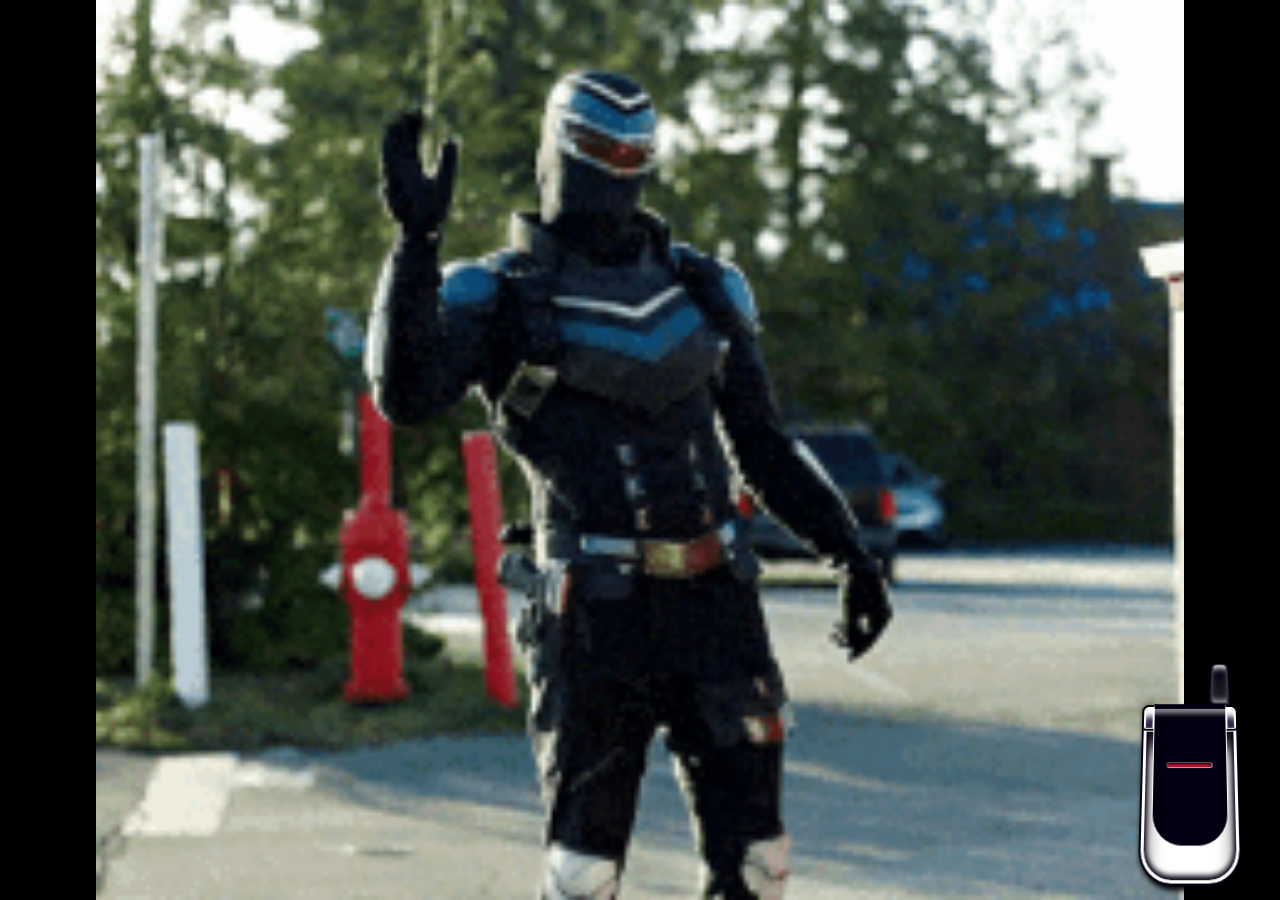
==== index.html @ e958bd96 "Update index.html" ====
<!DOCTYPE html>
<html lang="es">
<head>
    <meta charset="UTF-8">
    <meta name="viewport" content="width=device-width, initial-scale=1.0">
    <title>El paraíso de Veronica</title>
    <link rel="stylesheet" href="css/styles.css">
</head>
<body class="theme-gothic">

    <!-- Splash Screen -->
    <div id="splash-screen">
        <!-- REEMPLAZA ESTO CON TU PROPIO GIF/IMAGEN -->
        <img src="screen.gif" alt="Splash">
    </div>

    <!-- Fondo Aura Dinámica -->
    <div class="aura-bg"></div>
    <!-- Canvas para Estrellas Neón -->
    <canvas id="star-canvas"></canvas>

    <!-- Audio en Loop -->
    <audio id="audio-player" loop autoplay>
        <!-- REEMPLAZA ESTO CON TU PROPIA CANCIÓN -->
        <source src="background.mp3" type="audio/mpeg">
    </audio>

    <!-- Header -->
    <header>
        <div class="header-left">
            <button id="menu-btn" class="icon-btn">☰</button>
        </div>
        <div class="logo-container">
            <!-- REEMPLAZA ESTO CON TU LOGO -->
            <img src="logo.png" alt="Logo">
        </div>
        <div class="header-right">
            <button id="search-btn" class="icon-btn">🔍</button>
            <button id="settings-btn" class="icon-btn">⚙️</button>
            
            <!-- Dropdown Buscador -->
            <div id="search-dropdown" class="dropdown">
                <input type="text" id="search-input" placeholder="Buscar entradas...">
                <div id="search-results"></div>
            </div>

            <!-- Dropdown Configuración -->
            <div id="settings-dropdown" class="dropdown">
                <button class="theme-btn" data-theme="gothic">Tema Gótico (Default)</button>
                <button class="theme-btn" data-theme="green">Tema Verde y Beige</button>
                <button class="theme-btn" data-theme="celeste">Tema Celeste y Rojo</button>
                <button class="theme-btn" data-theme="matrix">Tema Matrix (AMOLED)</button>
            </div>
        </div>
    </header>

    <!-- Menú Lateral -->
    <nav id="side-menu">
        <a href="#" id="close-menu" style="position:absolute; top:15px; right:15px;">✖</a>
        <a href="sobre-veronica.html">Sobre Veronica</a>
        <a href="contacto.html">Contacto</a>
        <a href="links-utiles.html">Links útiles</a>
    </nav>

    <!-- Contenido Principal (Blog) -->
    <main class="dashboard">
        <!-- Entrada 1 CON Imagen -->
        <a href="entrada-1.html" class="blog-card">
            <img src="https://images.unsplash.com/photo-1525310072745-f49212b5ac6d?q=80&w=1000&auto=format&fit=crop" alt="Imagen de la entrada">
            <h2>Mi primer entrada con imagen</h2>
            <p>Esta es una descripción de prueba. Mostrando cómo se adapta el diseño cuando se incluye una imagen grande en la parte superior de la tarjeta de glassmorphism.</p>
        </a>

        <!-- Entrada 2 SIN Imagen -->
        <a href="entrada-2.html" class="blog-card">
            <h2>Pensamientos sin imagen</h2>
            <p>Aquí puedes ver cómo se ve la tarjeta cuando no hay imagen. El texto fluye perfectamente, manteniendo la jerarquía visual y el espaciado armonioso. Las tarjetas flotan suavemente sobre el fondo dinámico.</p>
        </a>
    </main>

    <!-- MINI CELU VERO -->
    <div id="vero">
        <div class="openopen" id="topscreen">
            <a class="openphone" href="#front"></a>
            <div class="screenframe">
                <p><img src="" alt="Screen image"/></p>
            </div>
        </div>
        <div id="keyboard">
            <div class="divisorsor"></div>
            <a class="openphone" href="#front"></a>
            <div class="decoratione">
                <p>◜ ◝</p>
                <p>◟ ◞</p>
            </div>
            <div class="rowrowro" id="thefirsty">
                <p>1</p><p>2</p><p>3</p>
            </div>
            <div class="rowrowro">
                <p>4</p><p>5</p><p>6</p>
            </div>
            <div class="rowrowro">
                <p>7</p><p>8</p><p>9</p>
            </div>
            <div class="rowrowro">
                <p>*</p><p>0</p><p>#</p>
            </div>
            <div class="sillyring">
                <div><span></span></div>
            </div>
        </div>
        <div class="openopen" id="front">
            <a class="openphone" href="#topscreen"></a>
            <div class="labelidk"></div>
        </div>
        <div id="antenna"></div>
    </div>

    <!-- Scripts -->
    <script src="js/posts-data.js"></script>
    <script src="js/main.js"></script>
</body>
</html>
---- css/styles.css ----
/* === Reset y Variables Base === */
:root {
    --bg-color: #343339;
    --text-color: #ffffff;
    --glass-bg: rgba(255, 255, 255, 0.05);
    --glass-border: rgba(255, 255, 255, 0.1);
    --aura-color-1: #1a1a1a;
    --aura-color-2: #2c2c2c;
    --font-main: 'Helvetica', 'Arial', sans-serif;
    --description-color: #b0b0b0;
}

/* Tema 1: Gótico Gris (Default) */
body.theme-gothic {
    --bg-color: #343339;
    --text-color: #ffffff;
    --aura-color-1: #1a1a1a;
    --aura-color-2: #4a4a4a;
    --glass-bg: rgba(255, 255, 255, 0.05);
    --glass-border: rgba(255, 255, 255, 0.1);
    --font-main: 'Helvetica', sans-serif;
    --description-color: #b0b0b0;
}

/* Tema 2: Beige y Verde */
body.theme-green {
    --bg-color: #3d4d2e;
    --text-color: #f5f5dc; /* Beige */
    --aura-color-1: #2a3820;
    --aura-color-2: #5a7340;
    --glass-bg: rgba(245, 245, 220, 0.05);
    --glass-border: rgba(245, 245, 220, 0.2);
    --font-main: 'Helvetica', sans-serif;
    --description-color: #d4d4b0;
}

/* Tema 3: Celeste y Rojo */
body.theme-celeste {
    --bg-color: #00758a;
    --text-color: #ffffff;
    --aura-color-1: #7d0000;
    --aura-color-2: #0099b3;
    --glass-bg: rgba(255, 255, 255, 0.08);
    --glass-border: rgba(255, 255, 255, 0.2);
    --font-main: 'Helvetica', sans-serif;
    --description-color: #e0e0e0;
}

/* Tema 4: AMOLED Matrix */
body.theme-matrix {
    --bg-color: #000000;
    --text-color: #00ff00;
    --aura-color-1: #001500;
    --aura-color-2: #003300;
    --glass-bg: rgba(0, 255, 0, 0.03);
    --glass-border: rgba(0, 255, 0, 0.3);
    --font-main: 'Courier New', monospace;
    --description-color: #00cc00;
}

* {
    box-sizing: border-box;
    margin: 0;
    padding: 0;
}

body {
    background-color: var(--bg-color);
    color: var(--text-color);
    font-family: var(--font-main);
    min-height: 100vh;
    overflow-x: hidden;
    transition: background-color 0.5s ease, color 0.5s ease;
}

/* === Fondo Aura Dinámica === */
.aura-bg {
    position: fixed;
    top: 0;
    left: 0;
    width: 100%;
    height: 100%;
    z-index: -1;
    background: radial-gradient(circle at 20% 30%, var(--aura-color-1), transparent 40%),
                radial-gradient(circle at 80% 70%, var(--aura-color-2), transparent 40%),
                var(--bg-color);
    background-size: 200% 200%;
    animation: auraMove 15s ease-in-out infinite alternate;
}

@keyframes auraMove {
    0% { background-position: 0% 0%; }
    100% { background-position: 100% 100%; }
}

/* === Splash Screen === */
#splash-screen {
    position: fixed;
    inset: 0;
    background: #000;
    z-index: 9999;
    display: flex;
    justify-content: center;
    align-items: center;
    transition: opacity 1s ease;
}
#splash-screen img {
    width: 100%;
    max-width: 100vw;
    max-height: 100vh;
    object-fit: contain;
}
#splash-screen.hidden {
    opacity: 0;
    pointer-events: none;
}

/* === Header y Navegación === */
header {
    position: sticky;
    top: 0;
    z-index: 1000;
    display: flex;
    justify-content: space-between;
    align-items: center;
    padding: 15px 30px;
    background: var(--glass-bg);
    backdrop-filter: blur(12px);
    -webkit-backdrop-filter: blur(12px);
    border-bottom: 1px solid var(--glass-border);
}

.header-left, .header-right {
    flex: 1;
    display: flex;
    align-items: center;
}
.header-right {
    justify-content: flex-end;
    gap: 15px;
}

.logo-container {
    flex: 0;
    text-align: center;
}
.logo-container img {
    max-height: 60px;
    width: auto;
}

/* Iconos Hamburguesa, Lupa, Engranaje */
.icon-btn {
    background: none;
    border: none;
    color: var(--text-color);
    font-size: 24px;
    cursor: pointer;
    padding: 10px;
    transition: transform 0.2s;
}
.icon-btn:hover { transform: scale(1.1); }

/* Menú Desplegable */
#side-menu {
    position: fixed;
    top: 0;
    left: -250px;
    width: 250px;
    height: 100%;
    background: var(--glass-bg);
    backdrop-filter: blur(15px);
    border-right: 1px solid var(--glass-border);
    z-index: 1001;
    transition: left 0.3s ease;
    padding-top: 80px;
    display: flex;
    flex-direction: column;
}
#side-menu.open { left: 0; }
#side-menu a {
    color: var(--text-color);
    text-decoration: none;
    padding: 15px 25px;
    font-size: 18px;
    transition: background 0.2s;
}
#side-menu a:hover { background: rgba(255,255,255,0.1); }

/* Buscador y Config (Dropdowns) */
.dropdown {
    position: absolute;
    top: 70px;
    right: 20px;
    background: var(--glass-bg);
    backdrop-filter: blur(15px);
    border: 1px solid var(--glass-border);
    border-radius: 8px;
    padding: 15px;
    display: none;
    min-width: 250px;
    z-index: 1002;
}
.dropdown.show { display: block; }

#search-input {
    width: 100%;
    padding: 8px;
    background: rgba(0,0,0,0.2);
    border: 1px solid var(--glass-border);
    color: var(--text-color);
    font-family: var(--font-main);
}
#search-results { margin-top: 10px; }
#search-results a {
    display: block;
    color: var(--text-color);
    text-decoration: none;
    padding: 5px 0;
    border-bottom: 1px solid var(--glass-border);
}

.theme-btn {
    display: block;
    width: 100%;
    padding: 8px;
    margin-bottom: 5px;
    background: rgba(0,0,0,0.2);
    color: var(--text-color);
    border: 1px solid var(--glass-border);
    cursor: pointer;
    text-align: left;
    font-family: var(--font-main);
}

/* === Contenido del Blog (Dashboard) === */
main {
    max-width: 800px;
    margin: 0 auto;
    padding: 40px 20px 150px;
    display: flex;
    flex-direction: column;
    gap: 30px;
}

.blog-card {
    background: var(--glass-bg);
    backdrop-filter: blur(12px);
    border: 1px solid var(--glass-border);
    border-radius: 15px;
    padding: 25px;
    transition: transform 0.3s ease, box-shadow 0.3s ease, border-color 0.3s ease;
    text-decoration: none;
    color: inherit;
    display: block;
}
.blog-card:hover {
    transform: translateY(-5px);
    box-shadow: 0 10px 20px rgba(0,0,0,0.3);
    border-color: var(--text-color);
}
.blog-card h2 {
    font-size: 28px;
    margin-bottom: 10px;
    color: var(--text-color);
}
.blog-card p {
    color: var(--description-color);
    line-height: 1.6;
}
.blog-card img {
    width: 100%;
    height: 250px;
    object-fit: cover;
    border-radius: 12px;
    margin-bottom: 15px;
}

/* Estrellas de neón (Canvas) */
#star-canvas {
    position: fixed;
    top: 0;
    left: 0;
    width: 100%;
    height: 100%;
    z-index: -1;
    pointer-events: none;
}

/* Gifs flotantes Y2K */
.floating-gif {
    position: fixed;
    width: 80px;
    height: auto;
    z-index: 999;
    pointer-events: none;
    opacity: 0;
    transition: opacity 1s ease;
}
.floating-gif.show { opacity: 0.8; }

/* Audio player */
#audio-player {
    display: none;
}

/* === Páginas estáticas (Sobre, Contacto, etc) === */
.page-content {
    background: var(--glass-bg);
    backdrop-filter: blur(12px);
    border: 1px solid var(--glass-border);
    border-radius: 15px;
    padding: 30px;
    margin-top: 20px;
}
.back-btn {
    color: var(--text-color);
    text-decoration: none;
    margin-bottom: 20px;
    display: inline-block;
}

/* === MINI CELU VERO (Proporcionado por el usuario) === */
:root {
    --image: url('AQUI_PONES_TU_URL_DE_IMAGEN');
    --veroblue: #040011;
    --verosteel: #323238;
}
#vero a:hover { background: transparent !important; }
#vero * { text-shadow: none; box-sizing: content-box; }
#vero #keyboard p { margin: 0px !important; }
#vero {
    z-index: 999999;
    box-sizing: border-box;
    width: 100px;
    height: 340px;
    position: fixed;
    bottom: 20px;
    right: 40px;
    display: flex;
    flex-direction: column;
    justify-content: flex-end;
    align-items: center;
    color: red;
    gap: 10px;
    border-radius: 30px;
}
#front:after, #front:before { width: 7px; background: #2b2442; top: -3px; outline: black solid 2px; content: ""; display: block; }
#front, #topscreen { width: calc(100% - 10px); }
#keyboard, .openphone { z-index: 999; position: absolute; }
#keyboard, .openopen:not(:target) { visibility: hidden; }
#keyboard, #topscreen { background: linear-gradient(30deg, var(--verosteel) 40%, var(--veroblue) 200%); outline: 2px solid var(--veroblue); transform: perspective(300px) rotateX(10deg) scale(.95); box-shadow: 2px 3px 5px 3px #000; }
#front .labelidk:before, .screenframe:before { height: 20px; background: url(data:==) center/contain no-repeat; }
#front { height: 165px; margin-bottom: 2px; background: #fff; border-radius: 5px 5px 30px 30px; box-shadow: 2px 3px 5px 3px #000, 0 40px 20px -2px var(--veroblue) inset, 0 -2px 5px 2px var(--veroblue) inset; outline: 2px solid var(--veroblue); border: 3px solid #fff; position: relative; transform: perspective(300px) rotateX(10deg) scale(.95); transform-origin: top center; visibility: visible; }
#front:before { height: 20px; position: absolute; left: -3px; border: 2px solid #fff; border-bottom: 1px solid #fff; border-radius: 5px 0 0 2px; box-shadow: 0 12px 6px -4px #fff inset, 2px 3px 0 0 #fff; }
#front:after { height: 20px; position: absolute; right: -3px; border: 2px solid #fff; border-bottom: 1px solid #fff; border-radius: 0 5px 2px 0; box-shadow: 0 12px 6px -4px #fff inset, -2px 3px 0 0 #fff; }
#front .labelidk { height: 82%; width: 82%; margin: auto; border-radius: 0 0 30px 30px; border: 1px solid #fff; border-top: 5px solid var(--veroblue); box-shadow: 0 10px 5px -5px rgba(255,255,255,.522) inset; background: var(--veroblue); position: relative; top: -6px; z-index: 2; }
#front .labelidk:after, #front .labelidk:before, #topscreen:before { position: absolute; left: 0; right: 0; }
#front .labelidk:before { content: ""; display: block; top: 0; bottom: 50px; margin: auto; width: 44px; }
#front .labelidk:after, .screenframe:before { width: 45px; display: block; content: ""; margin: auto; }
#front .labelidk:after { top: 0; bottom: 20px; height: 4px; background: #cb0c2d; border-radius: 5px; border: 1px inset #a9a9a9; box-shadow: -1px 1px 2px var(--veroblue) inset; }
#topscreen { height: 150px; border-radius: 30px 30px 5px 5px; border-top: 2px solid gray; border-right: 1px solid gray; border-bottom: 2px solid #1f1f23; border-left: 1px solid #1f1f23; position: relative; transform-origin: top center; z-index: 99999; }
#topscreen:before { content: "_"; top: 10px; margin: auto; color: transparent; text-shadow: 0 -3px 0 #000; font-family: arial; white-space: nowrap; font-size: 10px; text-align: left; text-indent: 13px; line-height: 0; background: #fff; border-radius: 5px; display: block; width: 20px; height: 3px; border: 2px solid gray; box-shadow: 0 3px 2px #d3d3d3 inset; outline: white solid 1px; }
.openopen:target { visibility: visible; }
:has(:target:is(#topscreen)) #front { visibility: hidden; }
:has(:target:is(#topscreen)) #keyboard { visibility: visible; }
#antenna { width: 13px; height: 48px; background: var(--verosteel); position: absolute !important; bottom: 172px; right: 12px; border-radius: 5px 5px 0; box-shadow: 2px 3px 5px 3px #000, 0 -10px 10px -10px #fff inset, 0 10px 10px -6px #fff inset, 0 20px 20px 0 var(--veroblue) inset; outline: 2px solid var(--veroblue); border: 2px solid var(--verosteel); transform: perspective(150px) rotateX(40deg); z-index: -1; }
.openphone { display: block; height: 103%; background: 0 0; width: 106%; top: -6px; right: -3px; margin: 0; padding: 0; text-decoration: none; border-radius: 0 0 30px 30px; }
#keyboard { height: 165px; margin-bottom: 4px; width: calc(100% - 8px); border-radius: 5px 5px 30px 30px; border: 2px solid #1f1f23; transform-origin: top center; }
.screenframe { width: 88%; height: 80%; background: var(--veroblue); margin: 30px auto; border-radius: 20px 20px 15px 15px; box-shadow: 3px 0 15px -5px #4e4e5a inset; border-inline: 1px inset var(--verosteel); }
.screenframe:before { padding-top: 10px; text-align: center; }
.screenframe p { background: #000; box-shadow: 2px -2px 10px rgba(255,255,255,.8) inset; width: 63px; height: 68px; border: 1px outset gray; margin: auto !important; padding: 2px; border-radius: 5px; }
.screenframe img { width: 100% !important; height: 100% !important; object-fit: cover; border-radius: 2px; position: relative; }
.screenframe img::before { content: ""; position: absolute; top: 0; left: 0; bottom: 0; right: 0; height: 100%; width: 100%; background: url(https://images2.imgbox.com/90/69/pI2sVOjT_o.png) center center/contain no-repeat #fff; }
.screenframe:after { display: block; position: relative; content: ""; width: 92%; margin: auto; height: 10px; background: var(--verosteel); bottom: -5px; border-radius: 8px 8px 0 0; border-bottom: solid var(--veroblue) 8px; outline: black solid 1px; }
.divisorsor:after, .divisorsor:before { content: ""; width: 10px; height: 20px; background: #2b2442; top: -3px; border-bottom: 1px solid #000; position: absolute; outline: black solid 1px; display: block; }
.divisorsor { width: 100%; height: 5px; border-bottom: solid var(--veroblue) 12px; }
.divisorsor:before { left: -3px; border: 1px solid #000; border-radius: 5px 0 0 2px; box-shadow: 0 12px 6px -4px #fff inset, 1px 6px 0 0 var(--veroblue); }
.divisorsor:after { right: -3px; border: 1px solid #000; border-radius: 0 5px 2px 0; box-shadow: 0 12px 6px -4px #fff inset, -1px 6px 0 0 var(--veroblue); }
#vero .screenframe img { content: var(--image); }
.sillyring { height: 32px; width: 44px; background: linear-gradient(40deg, #fff 0, #282828 40%, #fff 60%, #fff 100%); outline: black solid 1px; border: 1px solid #fff; border-radius: 20px; margin: 33px auto; padding: 6px; position: absolute; inset: 0; }
.sillyring div { width: 95%; height: calc(95% - 8px); border-top: 1px solid #fff; background: linear-gradient(30deg, var(--veroblue) 50%, #fff 120%); border-radius: 14px; padding-top: 10px; }
.sillyring div span { display: block; width: calc(60% - 10px); height: 50%; margin: auto; background: silver; border-radius: 4px; outline: gray solid 3px; box-shadow: -1px 1px 1px 1px #000 inset, 0 0 0 3.5px #fff; }
.decoratione { width: 105%; max-width: 105% !important; height: 30px; background: 0 0; position: absolute; margin-top: 9px; left: -2px; border-top: 1px solid var(--veroblue); border-bottom: 2px solid var(--veroblue); text-align: center; white-space: nowrap; word-spacing: 35px; font-size: 26px !important; font-weight: 700; color: #599399; }
.decoratione p:last-child:first-letter { color: #1d6145; }
.decoratione p { text-shadow: none !important; position: relative; margin: 0 !important; line-height: 30px; font-family: arial; font-size: 26px !important; }
.decoratione p:last-child { line-height: 30px; color: #893728; }
.decoratione p:last-child:after { content: "."; font-size: 15px; position: absolute; right: 10px; bottom: 2px; }
.decoratione p:last-child:before { content: "O"; font-size: 7px; position: absolute; right: 6px; bottom: 7px; }
.rowrowro { width: 90%; margin: auto auto 3px; height: 11px; background: #fff; display: flex; padding: 1px; padding-inline: 2px; border-radius: 5px 5px 10px 10px; outline: black solid 1px; }
.rowrowro#thefirsty { margin-top: 70px; padding-top: 2px; }
.rowrowro p { width: 20px; background: var(--verosteel); display: inline-block; flex: 1; margin: 0 !important; text-align: center; color: #fff; font-family: Calibri; font-size: 8px !important; line-height: 6px; box-shadow: 0 1px 2px #000 inset; }
.rowrowro:nth-child(4) p:first-child:after { content: " o_o"; color: #fff; font-size: 5px; letter-spacing: -1px; margin-left: 3px; }
.rowrowro:nth-child(4) p:nth-child(2):after { content: " abc"; color: #fff; font-size: 5px; margin-left: 3px; }
.rowrowro:nth-child(4) p:last-child:before { content: "def "; color: #fff; font-size: 5px; margin-right: 3px; }
.rowrowro:nth-child(5) p:first-child:after { content: " ghi"; color: #fff; font-size: 5px; margin-left: 3px; }
.rowrowro:nth-child(5) p:nth-child(2):after { content: " jkl"; color: #fff; font-size: 5px; margin-left: 3px; }
.rowrowro:nth-child(5) p:last-child:before { content: "mno "; color: #fff; font-size: 5px; margin-right: 3px; }
.rowrowro:nth-child(6) p:first-child:after { content: "pqrs"; color: #fff; font-size: 5px; }
.rowrowro:nth-child(6) p:nth-child(2):after { content: " tuv"; color: #fff; font-size: 5px; margin-left: 3px; }
.rowrowro:nth-child(6) p:last-child:before { content: "wxyz "; color: #fff; font-size: 5px; margin-right: 2px; }
.rowrowro:nth-child(7) p:first-child:after { content: " +"; color: #fff; font-size: 5px; margin-left: 1px; }
.rowrowro:nth-child(7) p:nth-child(2):after { display: inline-block; content: "⏘"; color: #fff; font-size: 5px; margin-left: 3px; transform: translateY(1px); }
.rowrowro:nth-child(7) p:last-child:before { content: "⌂ "; color: #fff; font-size: 4px; margin-right: 3px; }
.rowrowro p:nth-child(2) { border-radius: 0; border: 1px solid var(--veroblue); border-block: 2px solid var(--veroblue); }
.rowrowro p:first-child { border-radius: 5px 0 0 10px; border: 2px solid var(--veroblue); border-right: 0px solid var(--veroblue); }
.rowrowro p:last-child { border-radius: 0 5px 10px 0; border: 2px solid var(--veroblue); border-left: 0 solid var(--veroblue); }
#keyboard:after { content: "ˊˋ"; display: block; color: var(--verosteel); text-align: left; width: 100%; margin-top: -27px; font-family: Arial; font-size: 35px !important; transform: scale(-1) translateX(6px); letter-spacing: 55px; text-shadow: 0 0 1px var(--veroblue), 0 0 1px var(--veroblue), 0 0 1px var(--veroblue), 0 0 1px var(--veroblue), 0 0 1px var(--veroblue), 0 0 1px var(--veroblue), 0 0 1px var(--veroblue); }
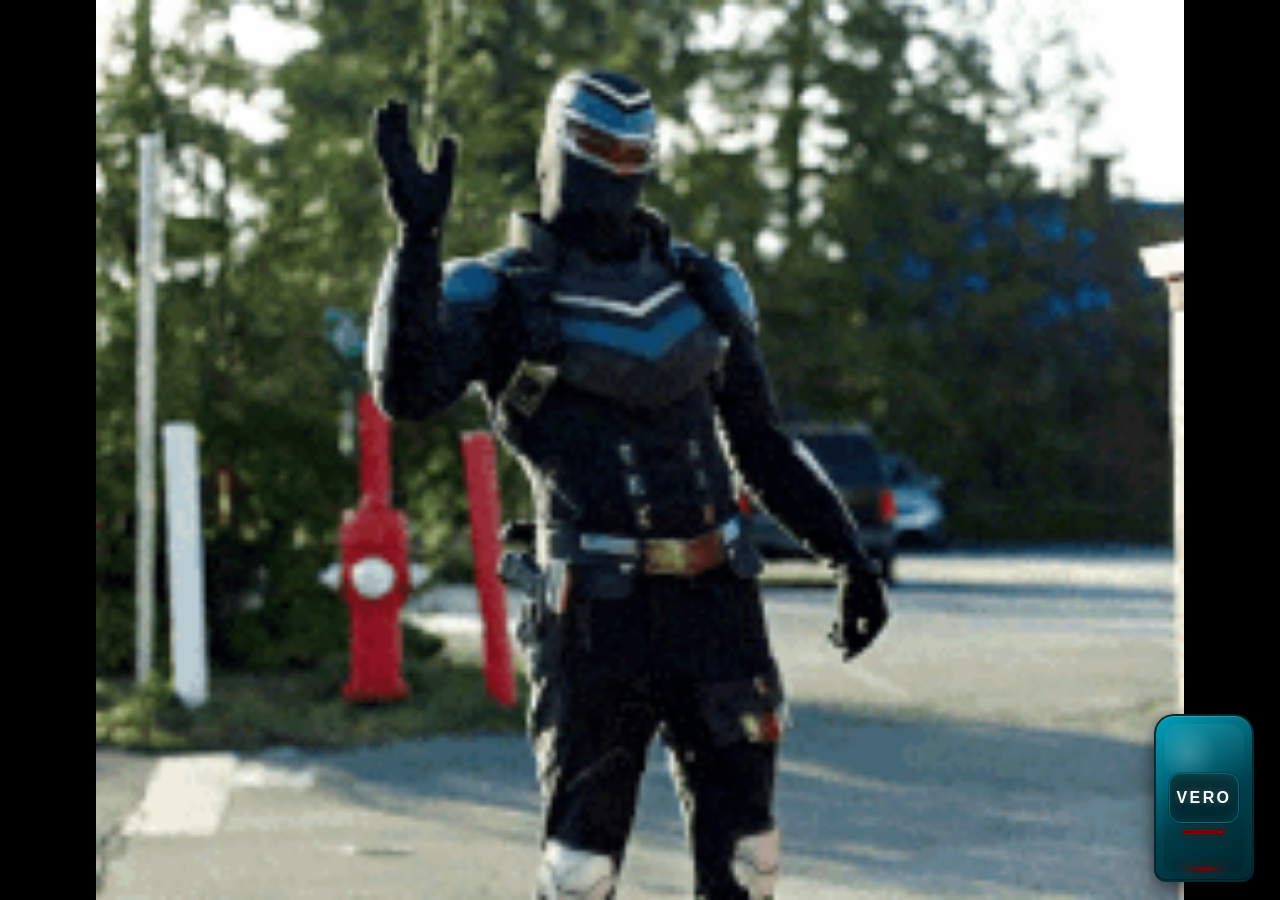
==== commit 65c747f8: "Update index.html" ====
--- a/index.html
+++ b/index.html
@@ -10,7 +10,6 @@
 
     <!-- Splash Screen -->
     <div id="splash-screen">
-        <!-- REEMPLAZA ESTO CON TU PROPIO GIF/IMAGEN -->
         <img src="screen.gif" alt="Splash">
     </div>
 
@@ -21,7 +20,6 @@
 
     <!-- Audio en Loop -->
     <audio id="audio-player" loop autoplay>
-        <!-- REEMPLAZA ESTO CON TU PROPIA CANCIÓN -->
         <source src="background.mp3" type="audio/mpeg">
     </audio>
 
@@ -31,13 +29,16 @@
             <button id="menu-btn" class="icon-btn">☰</button>
         </div>
         <div class="logo-container">
-            <!-- REEMPLAZA ESTO CON TU LOGO -->
             <img src="logo.png" alt="Logo">
         </div>
         <div class="header-right">
-            <button id="search-btn" class="icon-btn">🔍</button>
-            <button id="settings-btn" class="icon-btn">⚙️</button>
-            
+            <button id="search-btn" class="icon-btn">
+                <svg xmlns="http://www.w3.org/2000/svg" width="24" height="24" viewBox="0 0 24 24" fill="none" stroke="currentColor" stroke-width="2.5" stroke-linecap="round" stroke-linejoin="round"><circle cx="11" cy="11" r="8"></circle><line x1="21" y1="21" x2="16.65" y2="16.65"></line></svg>
+            </button>
+            <button id="settings-btn" class="icon-btn">
+                <svg xmlns="http://www.w3.org/2000/svg" width="24" height="24" viewBox="0 0 24 24" fill="none" stroke="currentColor" stroke-width="2.5" stroke-linecap="round" stroke-linejoin="round"><circle cx="12" cy="12" r="3"></circle><path d="M19.4 15a1.65 1.65 0 0 0 .33 1.82l.06.06a2 2 0 0 1 0 2.83 2 2 0 0 1-2.83 0l-.06-.06a1.65 1.65 0 0 0-1.82-.33 1.65 1.65 0 0 0-1 1.51V21a2 2 0 0 1-2 2 2 2 0 0 1-2-2v-.09A1.65 1.65 0 0 0 9 19.4a1.65 1.65 0 0 0-1.82.33l-.06.06a2 2 0 0 1-2.83 0 2 2 0 0 1 0-2.83l.06-.06a1.65 1.65 0 0 0 .33-1.82 1.65 1.65 0 0 0-1.51-1H3a2 2 0 0 1-2-2 2 2 0 0 1 2-2h.09A1.65 1.65 0 0 0 4.6 9a1.65 1.65 0 0 0-.33-1.82l-.06-.06a2 2 0 0 1 0-2.83 2 2 0 0 1 2.83 0l.06.06a1.65 1.65 0 0 0 1.82.33H9a1.65 1.65 0 0 0 1-1.51V3a2 2 0 0 1 2-2 2 2 0 0 1 2 2v.09a1.65 1.65 0 0 0 1 1.51 1.65 1.65 0 0 0 1.82-.33l.06-.06a2 2 0 0 1 2.83 0 2 2 0 0 1 0 2.83l-.06.06a1.65 1.65 0 0 0-.33 1.82V9a1.65 1.65 0 0 0 1.51 1H21a2 2 0 0 1 2 2 2 2 0 0 1-2 2h-.09a1.65 1.65 0 0 0-1.51 1z"></path></svg>
+            </button>
+
             <!-- Dropdown Buscador -->
             <div id="search-dropdown" class="dropdown">
                 <input type="text" id="search-input" placeholder="Buscar entradas...">
@@ -47,8 +48,6 @@
             <!-- Dropdown Configuración -->
             <div id="settings-dropdown" class="dropdown">
                 <button class="theme-btn" data-theme="gothic">Tema Gótico (Default)</button>
-                <button class="theme-btn" data-theme="green">Tema Verde y Beige</button>
-                <button class="theme-btn" data-theme="celeste">Tema Celeste y Rojo</button>
                 <button class="theme-btn" data-theme="matrix">Tema Matrix (AMOLED)</button>
             </div>
         </div>
@@ -83,7 +82,7 @@
         <div class="openopen" id="topscreen">
             <a class="openphone" href="#front"></a>
             <div class="screenframe">
-                <p><img src="" alt="Screen image"/></p>
+                <p><img src="https://images.unsplash.com/photo-1533738363-b7f9aef128ce?q=80&w=300&auto=format&fit=crop" alt="Screen image"/></p>
             </div>
         </div>
         <div id="keyboard">
--- a/css/styles.css
+++ b/css/styles.css
@@ -320,89 +320,367 @@
     display: inline-block;
 }
 
-/* === MINI CELU VERO (Proporcionado por el usuario) === */
+/* === MINI CELU VERO (AJUSTE FINAL) === */
 :root {
-    --image: url('AQUI_PONES_TU_URL_DE_IMAGEN');
-    --veroblue: #040011;
-    --verosteel: #323238;
-}
-#vero a:hover { background: transparent !important; }
-#vero * { text-shadow: none; box-sizing: content-box; }
-#vero #keyboard p { margin: 0px !important; }
+    --image: url('xd.jpg'); /* cambia aquí png/jpg */
+    --vero-celeste: #00758a;
+    --vero-red: #7d0000;
+    --vero-dark: #002830;
+    --vero-light: #0099b3;
+    --vero-shadow: rgba(0, 0, 0, .45);
+    --vero-glow: rgba(0, 153, 179, .28);
+}
+
+#vero, #vero * {
+    box-sizing: border-box;
+    text-shadow: none;
+}
+
+#vero a:hover {
+    background: transparent !important;
+}
+
 #vero {
     z-index: 999999;
-    box-sizing: border-box;
+    position: fixed;
+    right: 18px;
+    bottom: 18px;
+    width: 116px;
+    height: 350px;
+    display: flex;
+    align-items: center;
+    justify-content: flex-end;
+    flex-direction: column;
+    font-family: Helvetica, Arial, sans-serif;
+    filter: drop-shadow(0 12px 18px rgba(0,0,0,.25));
+}
+
+/* Antena eliminada */
+#antenna {
+    display: none !important;
+}
+
+/* Base común */
+#front, #topscreen, #keyboard {
     width: 100px;
-    height: 340px;
-    position: fixed;
-    bottom: 20px;
-    right: 40px;
+    position: relative;
+    border: 2px solid rgba(0, 40, 48, .95);
+    background: linear-gradient(145deg, #00a1bc 0%, #00414d 55%, #002830 100%);
+    box-shadow:
+        0 6px 16px var(--vero-shadow),
+        inset 0 1px 0 rgba(255,255,255,.18),
+        inset 0 -1px 0 rgba(0,0,0,.35);
+    overflow: hidden;
+}
+
+/* Estado cerrado */
+#front {
+    height: 168px;
+    border-radius: 20px 20px 12px 12px;
+    display: flex;
+    align-items: center;
+    justify-content: center;
+    position: relative;
+    isolation: isolate;
+}
+
+#front::before {
+    content: "";
+    position: absolute;
+    inset: 8px;
+    border-radius: 16px 16px 10px 10px;
+    background:
+        radial-gradient(circle at 30% 20%, rgba(255,255,255,.18), transparent 22%),
+        linear-gradient(180deg, rgba(255,255,255,.06), transparent 35%, rgba(0,0,0,.12));
+    pointer-events: none;
+}
+
+#front::after {
+    content: "";
+    position: absolute;
+    bottom: 9px;
+    left: 50%;
+    transform: translateX(-50%);
+    width: 46px;
+    height: 4px;
+    border-radius: 99px;
+    background: linear-gradient(90deg, transparent, var(--vero-red), transparent);
+    box-shadow: 0 0 10px rgba(125,0,0,.55);
+}
+
+#front .labelidk {
+    width: 72%;
+    height: 50px;
+    background:
+        linear-gradient(180deg, rgba(255,255,255,.06), transparent 45%),
+        var(--vero-dark);
+    border: 1px solid rgba(0, 153, 179, .55);
+    border-radius: 12px;
+    box-shadow:
+        inset 0 0 14px rgba(0, 153, 179, .18),
+        0 0 0 1px rgba(0,0,0,.25);
+    display: flex;
+    align-items: center;
+    justify-content: center;
+    position: relative;
+}
+
+#front .labelidk::after {
+    content: "VERO";
+    color: #fff;
+    font-weight: 900;
+    font-size: 16px;
+    letter-spacing: 2.4px;
+    text-shadow: 0 0 8px rgba(255,255,255,.28);
+}
+
+#front .labelidk::before {
+    content: "";
+    position: absolute;
+    bottom: -12px;
+    width: 42px;
+    height: 4px;
+    border-radius: 999px;
+    background: var(--vero-red);
+    box-shadow: 0 0 10px rgba(125, 0, 0, .7);
+}
+
+/* Estado abierto por defecto oculto */
+#topscreen, #keyboard {
+    display: none;
+}
+
+/* Transición suave */
+#front, #topscreen, #keyboard {
+    transition: opacity .28s ease, transform .28s ease, filter .28s ease;
+}
+
+/* Estado abierto */
+#vero:has(#topscreen:target) #front {
+    display: none;
+}
+
+#vero:has(#topscreen:target) #topscreen {
     display: flex;
     flex-direction: column;
+    height: 152px;
+    border-radius: 18px 18px 8px 8px;
+    margin-bottom: 4px;
+    animation: phoneIn .28s ease;
+}
+
+#vero:has(#topscreen:target) #keyboard {
+    display: flex;
+    flex-direction: column;
+    align-items: center;
     justify-content: flex-end;
-    align-items: center;
-    color: red;
-    gap: 10px;
-    border-radius: 30px;
-}
-#front:after, #front:before { width: 7px; background: #2b2442; top: -3px; outline: black solid 2px; content: ""; display: block; }
-#front, #topscreen { width: calc(100% - 10px); }
-#keyboard, .openphone { z-index: 999; position: absolute; }
-#keyboard, .openopen:not(:target) { visibility: hidden; }
-#keyboard, #topscreen { background: linear-gradient(30deg, var(--verosteel) 40%, var(--veroblue) 200%); outline: 2px solid var(--veroblue); transform: perspective(300px) rotateX(10deg) scale(.95); box-shadow: 2px 3px 5px 3px #000; }
-#front .labelidk:before, .screenframe:before { height: 20px; background: url(data:==) center/contain no-repeat; }
-#front { height: 165px; margin-bottom: 2px; background: #fff; border-radius: 5px 5px 30px 30px; box-shadow: 2px 3px 5px 3px #000, 0 40px 20px -2px var(--veroblue) inset, 0 -2px 5px 2px var(--veroblue) inset; outline: 2px solid var(--veroblue); border: 3px solid #fff; position: relative; transform: perspective(300px) rotateX(10deg) scale(.95); transform-origin: top center; visibility: visible; }
-#front:before { height: 20px; position: absolute; left: -3px; border: 2px solid #fff; border-bottom: 1px solid #fff; border-radius: 5px 0 0 2px; box-shadow: 0 12px 6px -4px #fff inset, 2px 3px 0 0 #fff; }
-#front:after { height: 20px; position: absolute; right: -3px; border: 2px solid #fff; border-bottom: 1px solid #fff; border-radius: 0 5px 2px 0; box-shadow: 0 12px 6px -4px #fff inset, -2px 3px 0 0 #fff; }
-#front .labelidk { height: 82%; width: 82%; margin: auto; border-radius: 0 0 30px 30px; border: 1px solid #fff; border-top: 5px solid var(--veroblue); box-shadow: 0 10px 5px -5px rgba(255,255,255,.522) inset; background: var(--veroblue); position: relative; top: -6px; z-index: 2; }
-#front .labelidk:after, #front .labelidk:before, #topscreen:before { position: absolute; left: 0; right: 0; }
-#front .labelidk:before { content: ""; display: block; top: 0; bottom: 50px; margin: auto; width: 44px; }
-#front .labelidk:after, .screenframe:before { width: 45px; display: block; content: ""; margin: auto; }
-#front .labelidk:after { top: 0; bottom: 20px; height: 4px; background: #cb0c2d; border-radius: 5px; border: 1px inset #a9a9a9; box-shadow: -1px 1px 2px var(--veroblue) inset; }
-#topscreen { height: 150px; border-radius: 30px 30px 5px 5px; border-top: 2px solid gray; border-right: 1px solid gray; border-bottom: 2px solid #1f1f23; border-left: 1px solid #1f1f23; position: relative; transform-origin: top center; z-index: 99999; }
-#topscreen:before { content: "_"; top: 10px; margin: auto; color: transparent; text-shadow: 0 -3px 0 #000; font-family: arial; white-space: nowrap; font-size: 10px; text-align: left; text-indent: 13px; line-height: 0; background: #fff; border-radius: 5px; display: block; width: 20px; height: 3px; border: 2px solid gray; box-shadow: 0 3px 2px #d3d3d3 inset; outline: white solid 1px; }
-.openopen:target { visibility: visible; }
-:has(:target:is(#topscreen)) #front { visibility: hidden; }
-:has(:target:is(#topscreen)) #keyboard { visibility: visible; }
-#antenna { width: 13px; height: 48px; background: var(--verosteel); position: absolute !important; bottom: 172px; right: 12px; border-radius: 5px 5px 0; box-shadow: 2px 3px 5px 3px #000, 0 -10px 10px -10px #fff inset, 0 10px 10px -6px #fff inset, 0 20px 20px 0 var(--veroblue) inset; outline: 2px solid var(--veroblue); border: 2px solid var(--verosteel); transform: perspective(150px) rotateX(40deg); z-index: -1; }
-.openphone { display: block; height: 103%; background: 0 0; width: 106%; top: -6px; right: -3px; margin: 0; padding: 0; text-decoration: none; border-radius: 0 0 30px 30px; }
-#keyboard { height: 165px; margin-bottom: 4px; width: calc(100% - 8px); border-radius: 5px 5px 30px 30px; border: 2px solid #1f1f23; transform-origin: top center; }
-.screenframe { width: 88%; height: 80%; background: var(--veroblue); margin: 30px auto; border-radius: 20px 20px 15px 15px; box-shadow: 3px 0 15px -5px #4e4e5a inset; border-inline: 1px inset var(--verosteel); }
-.screenframe:before { padding-top: 10px; text-align: center; }
-.screenframe p { background: #000; box-shadow: 2px -2px 10px rgba(255,255,255,.8) inset; width: 63px; height: 68px; border: 1px outset gray; margin: auto !important; padding: 2px; border-radius: 5px; }
-.screenframe img { width: 100% !important; height: 100% !important; object-fit: cover; border-radius: 2px; position: relative; }
-.screenframe img::before { content: ""; position: absolute; top: 0; left: 0; bottom: 0; right: 0; height: 100%; width: 100%; background: url(https://images2.imgbox.com/90/69/pI2sVOjT_o.png) center center/contain no-repeat #fff; }
-.screenframe:after { display: block; position: relative; content: ""; width: 92%; margin: auto; height: 10px; background: var(--verosteel); bottom: -5px; border-radius: 8px 8px 0 0; border-bottom: solid var(--veroblue) 8px; outline: black solid 1px; }
-.divisorsor:after, .divisorsor:before { content: ""; width: 10px; height: 20px; background: #2b2442; top: -3px; border-bottom: 1px solid #000; position: absolute; outline: black solid 1px; display: block; }
-.divisorsor { width: 100%; height: 5px; border-bottom: solid var(--veroblue) 12px; }
-.divisorsor:before { left: -3px; border: 1px solid #000; border-radius: 5px 0 0 2px; box-shadow: 0 12px 6px -4px #fff inset, 1px 6px 0 0 var(--veroblue); }
-.divisorsor:after { right: -3px; border: 1px solid #000; border-radius: 0 5px 2px 0; box-shadow: 0 12px 6px -4px #fff inset, -1px 6px 0 0 var(--veroblue); }
-#vero .screenframe img { content: var(--image); }
-.sillyring { height: 32px; width: 44px; background: linear-gradient(40deg, #fff 0, #282828 40%, #fff 60%, #fff 100%); outline: black solid 1px; border: 1px solid #fff; border-radius: 20px; margin: 33px auto; padding: 6px; position: absolute; inset: 0; }
-.sillyring div { width: 95%; height: calc(95% - 8px); border-top: 1px solid #fff; background: linear-gradient(30deg, var(--veroblue) 50%, #fff 120%); border-radius: 14px; padding-top: 10px; }
-.sillyring div span { display: block; width: calc(60% - 10px); height: 50%; margin: auto; background: silver; border-radius: 4px; outline: gray solid 3px; box-shadow: -1px 1px 1px 1px #000 inset, 0 0 0 3.5px #fff; }
-.decoratione { width: 105%; max-width: 105% !important; height: 30px; background: 0 0; position: absolute; margin-top: 9px; left: -2px; border-top: 1px solid var(--veroblue); border-bottom: 2px solid var(--veroblue); text-align: center; white-space: nowrap; word-spacing: 35px; font-size: 26px !important; font-weight: 700; color: #599399; }
-.decoratione p:last-child:first-letter { color: #1d6145; }
-.decoratione p { text-shadow: none !important; position: relative; margin: 0 !important; line-height: 30px; font-family: arial; font-size: 26px !important; }
-.decoratione p:last-child { line-height: 30px; color: #893728; }
-.decoratione p:last-child:after { content: "."; font-size: 15px; position: absolute; right: 10px; bottom: 2px; }
-.decoratione p:last-child:before { content: "O"; font-size: 7px; position: absolute; right: 6px; bottom: 7px; }
-.rowrowro { width: 90%; margin: auto auto 3px; height: 11px; background: #fff; display: flex; padding: 1px; padding-inline: 2px; border-radius: 5px 5px 10px 10px; outline: black solid 1px; }
-.rowrowro#thefirsty { margin-top: 70px; padding-top: 2px; }
-.rowrowro p { width: 20px; background: var(--verosteel); display: inline-block; flex: 1; margin: 0 !important; text-align: center; color: #fff; font-family: Calibri; font-size: 8px !important; line-height: 6px; box-shadow: 0 1px 2px #000 inset; }
-.rowrowro:nth-child(4) p:first-child:after { content: " o_o"; color: #fff; font-size: 5px; letter-spacing: -1px; margin-left: 3px; }
-.rowrowro:nth-child(4) p:nth-child(2):after { content: " abc"; color: #fff; font-size: 5px; margin-left: 3px; }
-.rowrowro:nth-child(4) p:last-child:before { content: "def "; color: #fff; font-size: 5px; margin-right: 3px; }
-.rowrowro:nth-child(5) p:first-child:after { content: " ghi"; color: #fff; font-size: 5px; margin-left: 3px; }
-.rowrowro:nth-child(5) p:nth-child(2):after { content: " jkl"; color: #fff; font-size: 5px; margin-left: 3px; }
-.rowrowro:nth-child(5) p:last-child:before { content: "mno "; color: #fff; font-size: 5px; margin-right: 3px; }
-.rowrowro:nth-child(6) p:first-child:after { content: "pqrs"; color: #fff; font-size: 5px; }
-.rowrowro:nth-child(6) p:nth-child(2):after { content: " tuv"; color: #fff; font-size: 5px; margin-left: 3px; }
-.rowrowro:nth-child(6) p:last-child:before { content: "wxyz "; color: #fff; font-size: 5px; margin-right: 2px; }
-.rowrowro:nth-child(7) p:first-child:after { content: " +"; color: #fff; font-size: 5px; margin-left: 1px; }
-.rowrowro:nth-child(7) p:nth-child(2):after { display: inline-block; content: "⏘"; color: #fff; font-size: 5px; margin-left: 3px; transform: translateY(1px); }
-.rowrowro:nth-child(7) p:last-child:before { content: "⌂ "; color: #fff; font-size: 4px; margin-right: 3px; }
-.rowrowro p:nth-child(2) { border-radius: 0; border: 1px solid var(--veroblue); border-block: 2px solid var(--veroblue); }
-.rowrowro p:first-child { border-radius: 5px 0 0 10px; border: 2px solid var(--veroblue); border-right: 0px solid var(--veroblue); }
-.rowrowro p:last-child { border-radius: 0 5px 10px 0; border: 2px solid var(--veroblue); border-left: 0 solid var(--veroblue); }
-#keyboard:after { content: "ˊˋ"; display: block; color: var(--verosteel); text-align: left; width: 100%; margin-top: -27px; font-family: Arial; font-size: 35px !important; transform: scale(-1) translateX(6px); letter-spacing: 55px; text-shadow: 0 0 1px var(--veroblue), 0 0 1px var(--veroblue), 0 0 1px var(--veroblue), 0 0 1px var(--veroblue), 0 0 1px var(--veroblue), 0 0 1px var(--veroblue), 0 0 1px var(--veroblue); }
+    height: 160px;
+    padding: 10px 10px 12px;
+    border-radius: 8px 8px 18px 18px;
+    animation: phoneIn .28s ease;
+}
+
+@keyframes phoneIn {
+    from {
+        opacity: 0;
+        transform: translateY(8px) scale(.98);
+        filter: blur(1px);
+    }
+    to {
+        opacity: 1;
+        transform: translateY(0) scale(1);
+        filter: blur(0);
+    }
+}
+
+/* Área de click */
+.openphone {
+    position: absolute;
+    inset: 0;
+    z-index: 10;
+    cursor: pointer;
+}
+
+/* Pantalla superior centrada mejor */
+#topscreen {
+    position: relative;
+    overflow: hidden;
+    background:
+        radial-gradient(circle at top, rgba(255,255,255,.12), transparent 35%),
+        linear-gradient(180deg, #006b7e 0%, #00313a 100%);
+    align-items: center;
+    justify-content: center;
+}
+
+#topscreen::before {
+    content: "";
+    position: absolute;
+    inset: 6px;
+    border-radius: 12px 12px 6px 6px;
+    background: linear-gradient(180deg, rgba(255,255,255,.04), rgba(0,0,0,.12));
+    pointer-events: none;
+}
+
+.screenframe {
+    width: 82%;
+    height: 78%;
+    background: #000;
+    border: 2px solid rgba(0, 153, 179, .8);
+    border-radius: 8px;
+    box-shadow:
+        0 0 14px rgba(0, 153, 179, .24),
+        inset 0 0 0 1px rgba(255,255,255,.05);
+    display: flex;
+    align-items: center;
+    justify-content: center;
+    overflow: hidden;
+    position: relative;
+    margin: 0 auto;
+}
+
+.screenframe p {
+    width: 100%;
+    height: 100%;
+    margin: 0 !important;
+    font-size: 0;
+    position: relative;
+}
+
+.screenframe img {
+    width: 100% !important;
+    height: 100% !important;
+    object-fit: cover;
+    display: block;
+    background-image: var(--image);
+    background-size: cover;
+    background-position: center;
+    position: absolute;
+    inset: 0;
+    transform: scale(1.02);
+}
+
+/* Teclado */
+#keyboard {
+    position: relative;
+    background:
+        linear-gradient(180deg, rgba(255,255,255,.06), transparent 28%),
+        linear-gradient(145deg, var(--vero-light), var(--vero-dark));
+}
+
+/* resto igual... */
+#keyboard::before {
+    content: "";
+    position: absolute;
+    inset: 6px;
+    border-radius: 6px 6px 14px 14px;
+    background: linear-gradient(180deg, rgba(255,255,255,.05), rgba(0,0,0,.12));
+    pointer-events: none;
+}
+
+.divisorsor {
+    width: 84%;
+    height: 1px;
+    margin: 2px 0 10px;
+    border: 0;
+    background: linear-gradient(90deg, transparent, rgba(0, 153, 179, .9), transparent);
+    opacity: .7;
+}
+
+.rowrowro {
+    width: 86%;
+    display: flex;
+    justify-content: space-between;
+    margin-bottom: 5px;
+    background: transparent !important;
+    border: none !important;
+    outline: none !important;
+    padding: 0 !important;
+    height: auto !important;
+    border-radius: 0 !important;
+    position: relative;
+    z-index: 1;
+}
+
+.rowrowro p {
+    width: 21px !important;
+    height: 15px !important;
+    margin: 0 !important;
+    flex: none !important;
+    display: block !important;
+    background:
+        linear-gradient(180deg, rgba(255,255,255,.08), transparent 45%),
+        var(--vero-dark) !important;
+    border: 1px solid rgba(0, 153, 179, .65) !important;
+    color: var(--vero-light) !important;
+    border-radius: 4px !important;
+    font-size: 7px !important;
+    text-align: center;
+    line-height: 15px !important;
+    box-shadow:
+        inset 0 1px 2px rgba(0,0,0,.55),
+        0 1px 0 rgba(255,255,255,.05) !important;
+}
+
+.rowrowro p:after,
+.rowrowro p:before {
+    content: "" !important;
+    display: none !important;
+}
+
+/* Botón central */
+.sillyring {
+    width: 30px;
+    height: 30px;
+    margin-top: 10px;
+    background: radial-gradient(circle at 30% 30%, #a10000 0%, var(--vero-red) 45%, #4d0000 100%);
+    border: 2px solid rgba(0, 40, 48, .95);
+    border-radius: 50%;
+    box-shadow:
+        0 0 10px rgba(125, 0, 0, .55),
+        inset 0 1px 2px rgba(255,255,255,.15);
+    display: flex;
+    align-items: center;
+    justify-content: center;
+    position: relative;
+    inset: auto !important;
+    z-index: 1;
+}
+
+.sillyring div {
+    width: 78%;
+    height: 78%;
+    background: var(--vero-dark);
+    border-radius: 50%;
+    border: 1px solid rgba(0, 153, 179, .25) !important;
+    display: flex;
+    align-items: center;
+    justify-content: center;
+    padding: 0 !important;
+}
+
+.sillyring div span {
+    width: 58%;
+    height: 58%;
+    background: radial-gradient(circle at 30% 30%, #b00000 0%, var(--vero-red) 70%);
+    border-radius: 50%;
+    display: block;
+    margin: auto;
+    box-shadow: 0 0 8px rgba(125, 0, 0, .6);
+    outline: none !important;
+}
+
+/* Limpieza */
+.decoratione,
+#keyboard:after {
+    display: none !important;
+}
+
+/* Ajuste mobile */
+@media (max-width: 480px) {
+    #vero {
+        right: 10px;
+        bottom: 10px;
+        transform: scale(.96);
+        transform-origin: bottom right;
+    }
+}
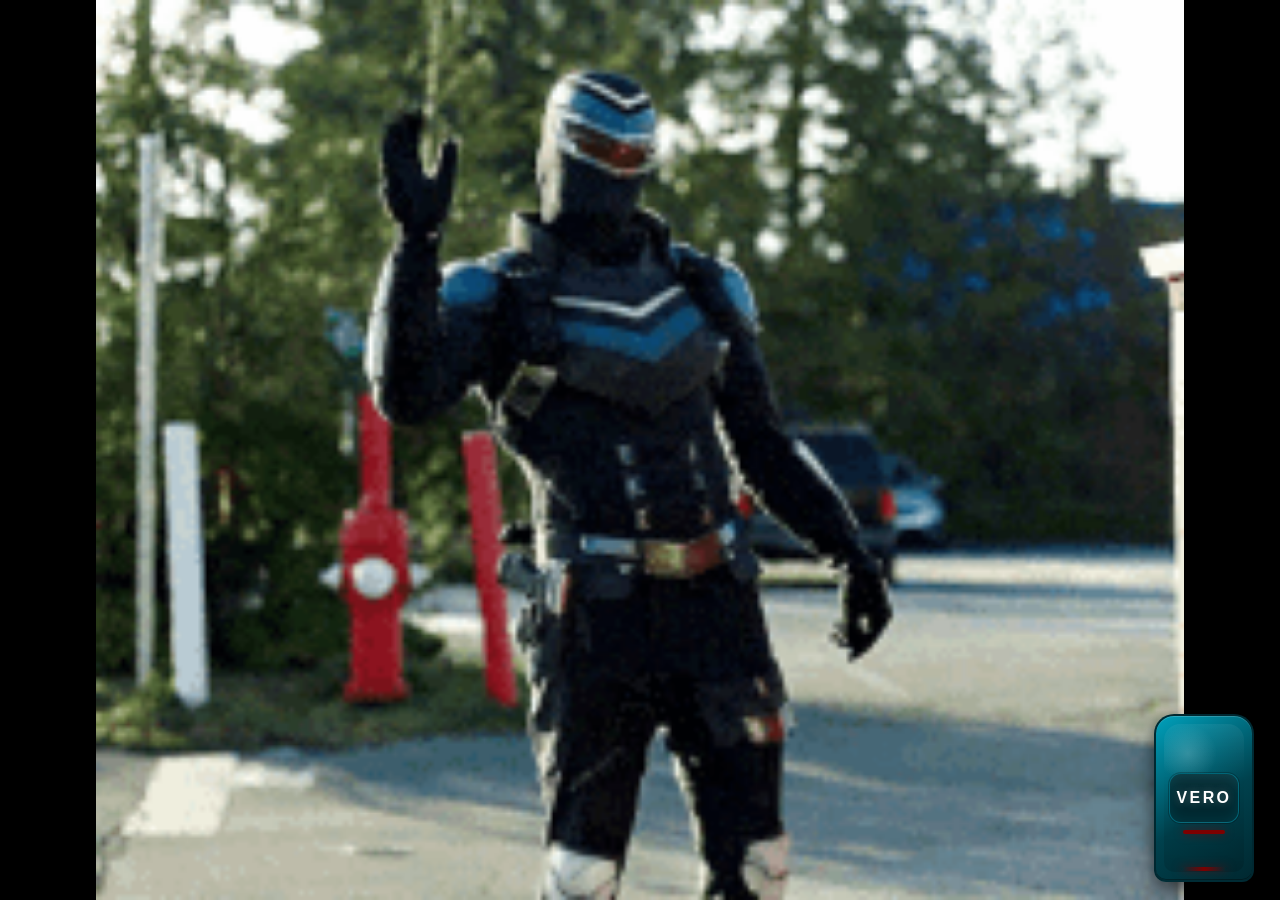
==== commit a54c3b4a: "Update index.html" ====
--- a/index.html
+++ b/index.html
@@ -82,7 +82,7 @@
         <div class="openopen" id="topscreen">
             <a class="openphone" href="#front"></a>
             <div class="screenframe">
-                <p><img src="https://images.unsplash.com/photo-1533738363-b7f9aef128ce?q=80&w=300&auto=format&fit=crop" alt="Screen image"/></p>
+                <p><img src="xd.jpg" alt="Screen image"/></p>
             </div>
         </div>
         <div id="keyboard">
--- a/css/styles.css
+++ b/css/styles.css
@@ -22,31 +22,7 @@
     --description-color: #b0b0b0;
 }
 
-/* Tema 2: Beige y Verde */
-body.theme-green {
-    --bg-color: #3d4d2e;
-    --text-color: #f5f5dc; /* Beige */
-    --aura-color-1: #2a3820;
-    --aura-color-2: #5a7340;
-    --glass-bg: rgba(245, 245, 220, 0.05);
-    --glass-border: rgba(245, 245, 220, 0.2);
-    --font-main: 'Helvetica', sans-serif;
-    --description-color: #d4d4b0;
-}
-
-/* Tema 3: Celeste y Rojo */
-body.theme-celeste {
-    --bg-color: #00758a;
-    --text-color: #ffffff;
-    --aura-color-1: #7d0000;
-    --aura-color-2: #0099b3;
-    --glass-bg: rgba(255, 255, 255, 0.08);
-    --glass-border: rgba(255, 255, 255, 0.2);
-    --font-main: 'Helvetica', sans-serif;
-    --description-color: #e0e0e0;
-}
-
-/* Tema 4: AMOLED Matrix */
+/* Tema 2: AMOLED Matrix */
 body.theme-matrix {
     --bg-color: #000000;
     --text-color: #00ff00;
@@ -103,6 +79,7 @@
     justify-content: center;
     align-items: center;
     transition: opacity 1s ease;
+    overflow: hidden;
 }
 #splash-screen img {
     width: 100%;
@@ -158,8 +135,22 @@
     cursor: pointer;
     padding: 10px;
     transition: transform 0.2s;
+    display: flex;
+    align-items: center;
+    justify-content: center;
 }
 .icon-btn:hover { transform: scale(1.1); }
+
+.icon-btn svg {
+    width: 24px;
+    height: 24px;
+    stroke: currentColor;
+}
+
+/* Brillo neón para iconos en tema matrix */
+body.theme-matrix .icon-btn svg {
+    filter: drop-shadow(0 0 4px #00ff00) drop-shadow(0 0 8px #00ff00);
+}
 
 /* Menú Desplegable */
 #side-menu {
@@ -292,12 +283,12 @@
     position: fixed;
     width: 80px;
     height: auto;
-    z-index: 999;
+    z-index: 9999999;
     pointer-events: none;
     opacity: 0;
     transition: opacity 1s ease;
 }
-.floating-gif.show { opacity: 0.8; }
+.floating-gif.show { opacity: 0.95; }
 
 /* Audio player */
 #audio-player {
@@ -320,9 +311,9 @@
     display: inline-block;
 }
 
-/* === MINI CELU VERO (AJUSTE FINAL) === */
+/* === MINI CELU VERO === */
 :root {
-    --image: url('xd.jpg'); /* cambia aquí png/jpg */
+    --vero-image: url('https://gifdb.com/images/branded/high/dc-comics-peacemaker-vigilante-adrian-chase-wave-f75rnzluwyeus8cb.gif');
     --vero-celeste: #00758a;
     --vero-red: #7d0000;
     --vero-dark: #002830;
@@ -551,9 +542,6 @@
     height: 100% !important;
     object-fit: cover;
     display: block;
-    background-image: var(--image);
-    background-size: cover;
-    background-position: center;
     position: absolute;
     inset: 0;
     transform: scale(1.02);
@@ -567,7 +555,6 @@
         linear-gradient(145deg, var(--vero-light), var(--vero-dark));
 }
 
-/* resto igual... */
 #keyboard::before {
     content: "";
     position: absolute;
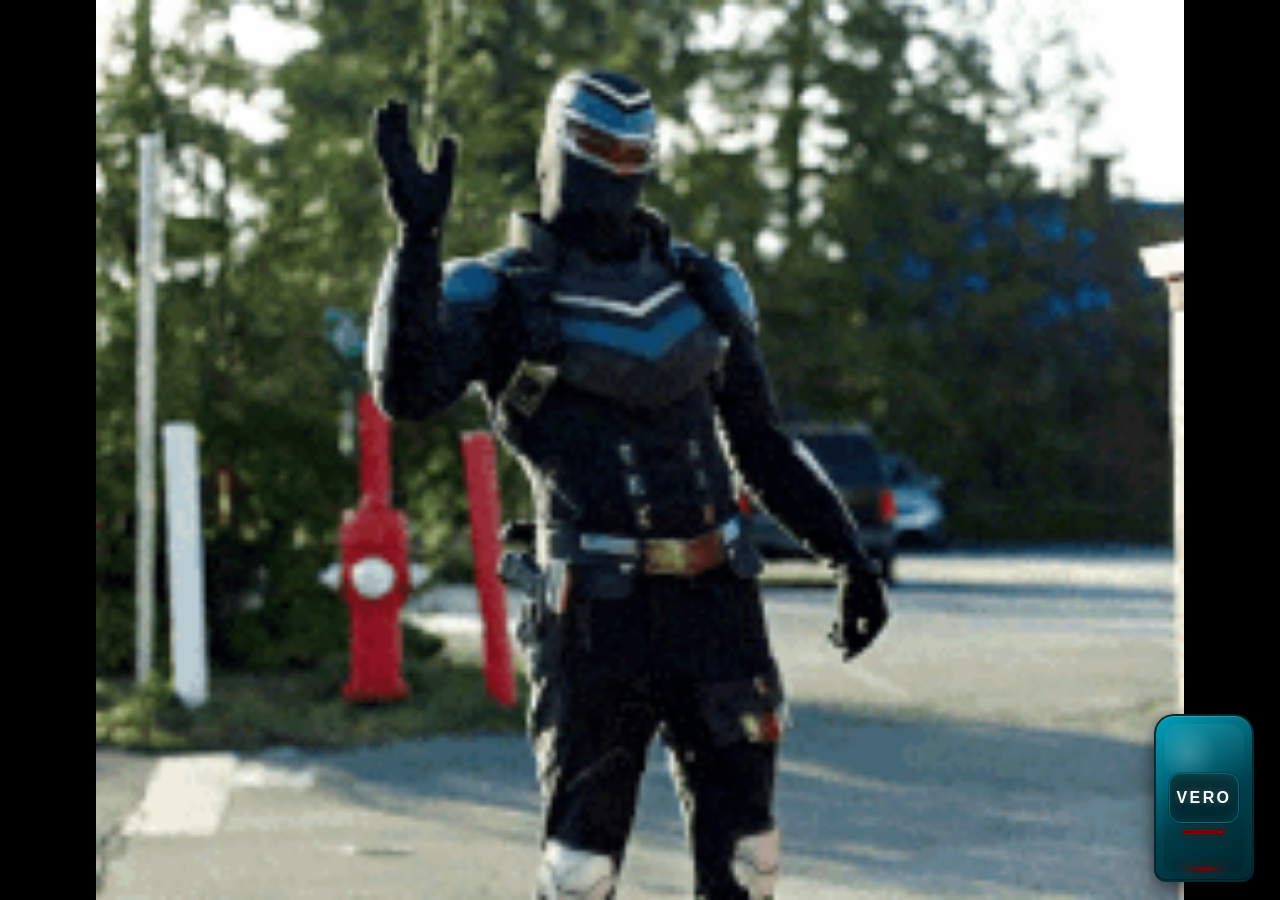
==== commit 7e874b3e: "Update index.html" ====
--- a/index.html
+++ b/index.html
@@ -65,9 +65,9 @@
     <main class="dashboard">
         <!-- Entrada 1 CON Imagen -->
         <a href="entrada-1.html" class="blog-card">
-            <img src="https://images.unsplash.com/photo-1525310072745-f49212b5ac6d?q=80&w=1000&auto=format&fit=crop" alt="Imagen de la entrada">
-            <h2>Mi primer entrada con imagen</h2>
-            <p>Esta es una descripción de prueba. Mostrando cómo se adapta el diseño cuando se incluye una imagen grande en la parte superior de la tarjeta de glassmorphism.</p>
+            <img src="welcome.gif" alt="Imagen de la entrada">
+            <h2>BIENVENIDOS (fijado)</h2>
+            <p>Un poco sobre mi blog.</p>
         </a>
 
         <!-- Entrada 2 SIN Imagen -->
--- a/css/styles.css
+++ b/css/styles.css
@@ -313,7 +313,7 @@
 
 /* === MINI CELU VERO === */
 :root {
-    --vero-image: url('https://gifdb.com/images/branded/high/dc-comics-peacemaker-vigilante-adrian-chase-wave-f75rnzluwyeus8cb.gif');
+    --vero-image: url('xd.jpg');
     --vero-celeste: #00758a;
     --vero-red: #7d0000;
     --vero-dark: #002830;
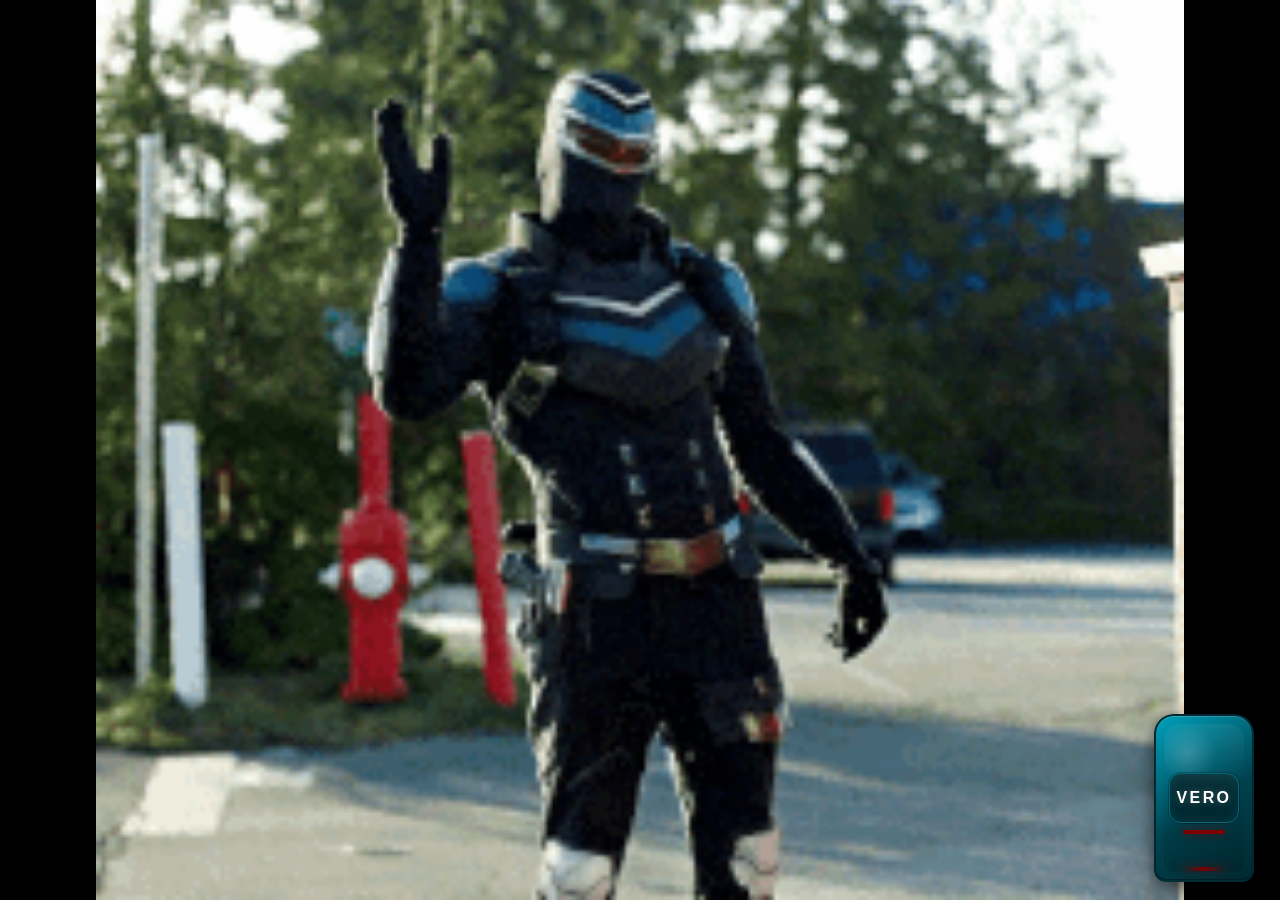
==== commit 1faa1d4a: "Update index.html" ====
--- a/index.html
+++ b/index.html
@@ -57,7 +57,7 @@
     <nav id="side-menu">
         <a href="#" id="close-menu" style="position:absolute; top:15px; right:15px;">✖</a>
         <a href="sobre-veronica.html">Sobre Veronica</a>
-        <a href="contacto.html">Contacto</a>
+        <a href="https://vexzraw.github.io/links/">Contacto</a>
         <a href="links-utiles.html">Links útiles</a>
     </nav>
 
@@ -72,8 +72,8 @@
 
         <!-- Entrada 2 SIN Imagen -->
         <a href="entrada-2.html" class="blog-card">
-            <h2>Pensamientos sin imagen</h2>
-            <p>Aquí puedes ver cómo se ve la tarjeta cuando no hay imagen. El texto fluye perfectamente, manteniendo la jerarquía visual y el espaciado armonioso. Las tarjetas flotan suavemente sobre el fondo dinámico.</p>
+            <h2>Comienzos en Blender</h2>
+            <p>Mi primera entrada.</p>
         </a>
     </main>
 
